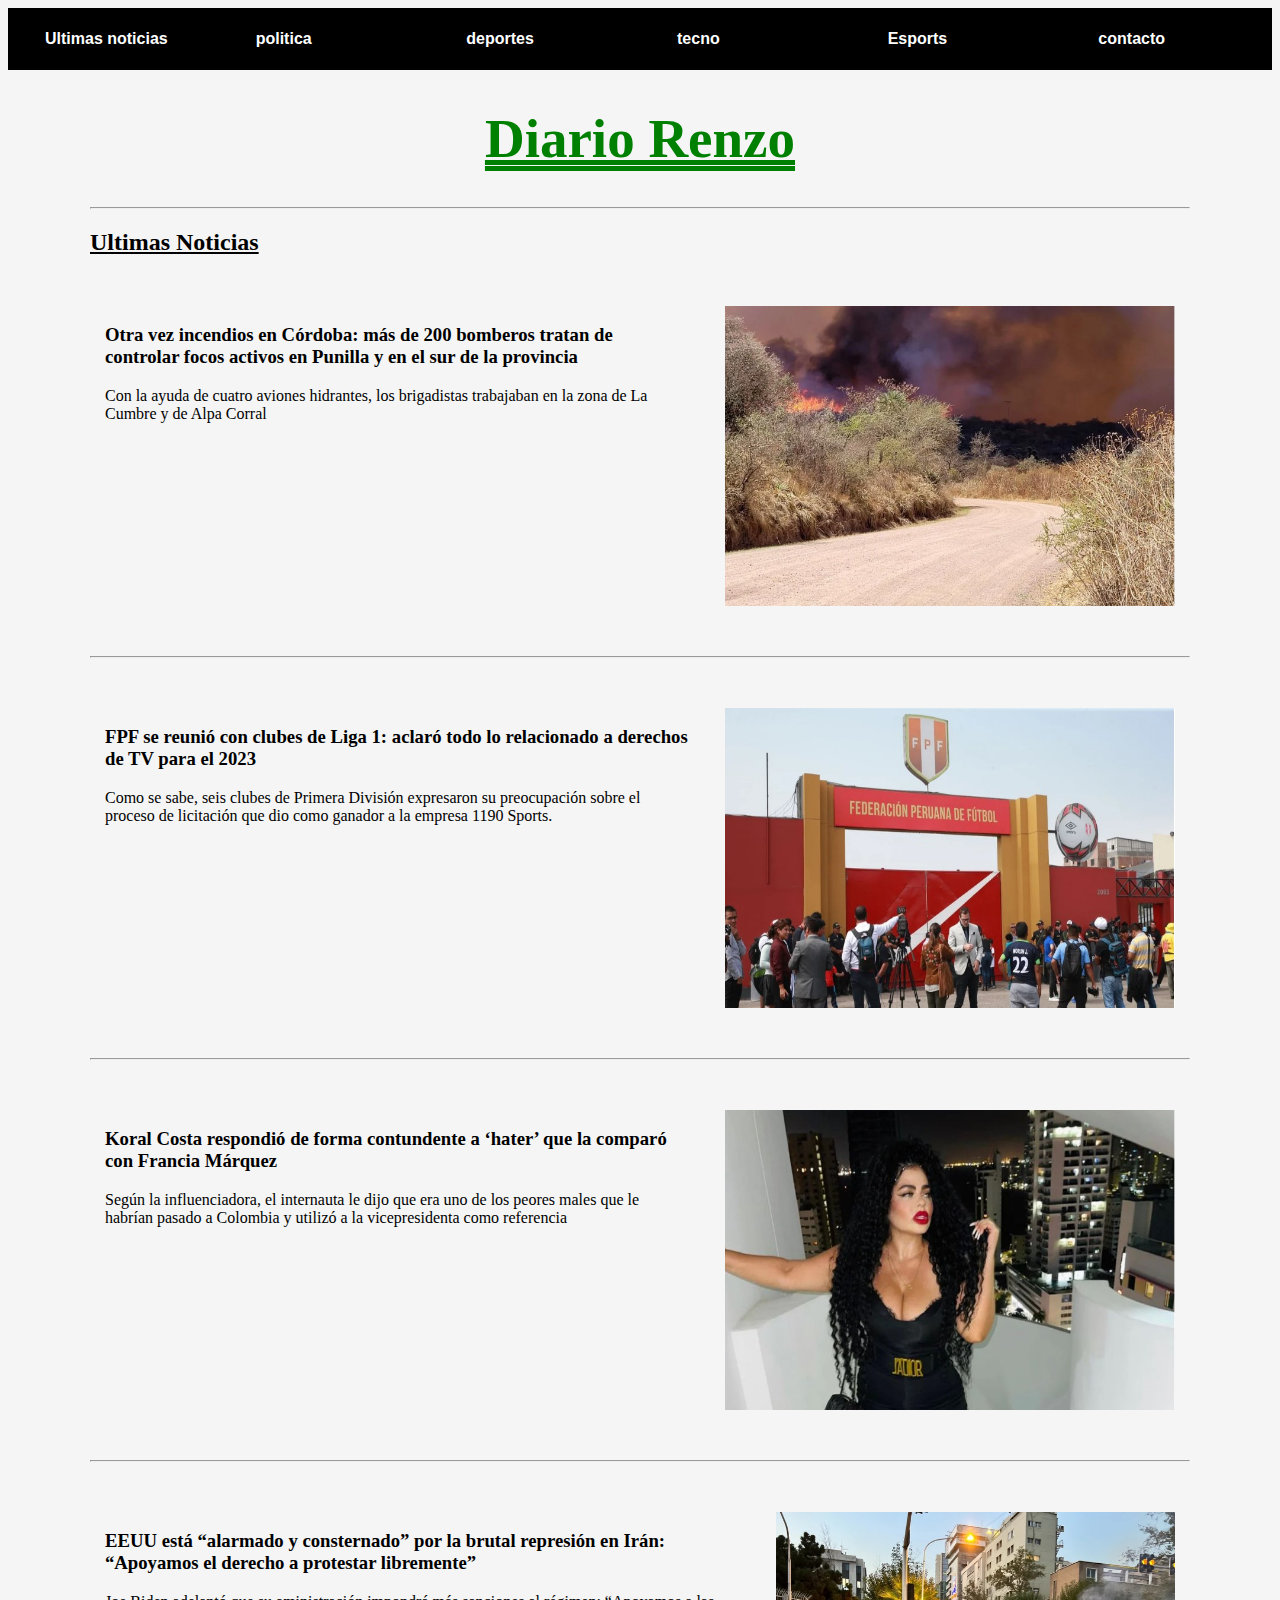
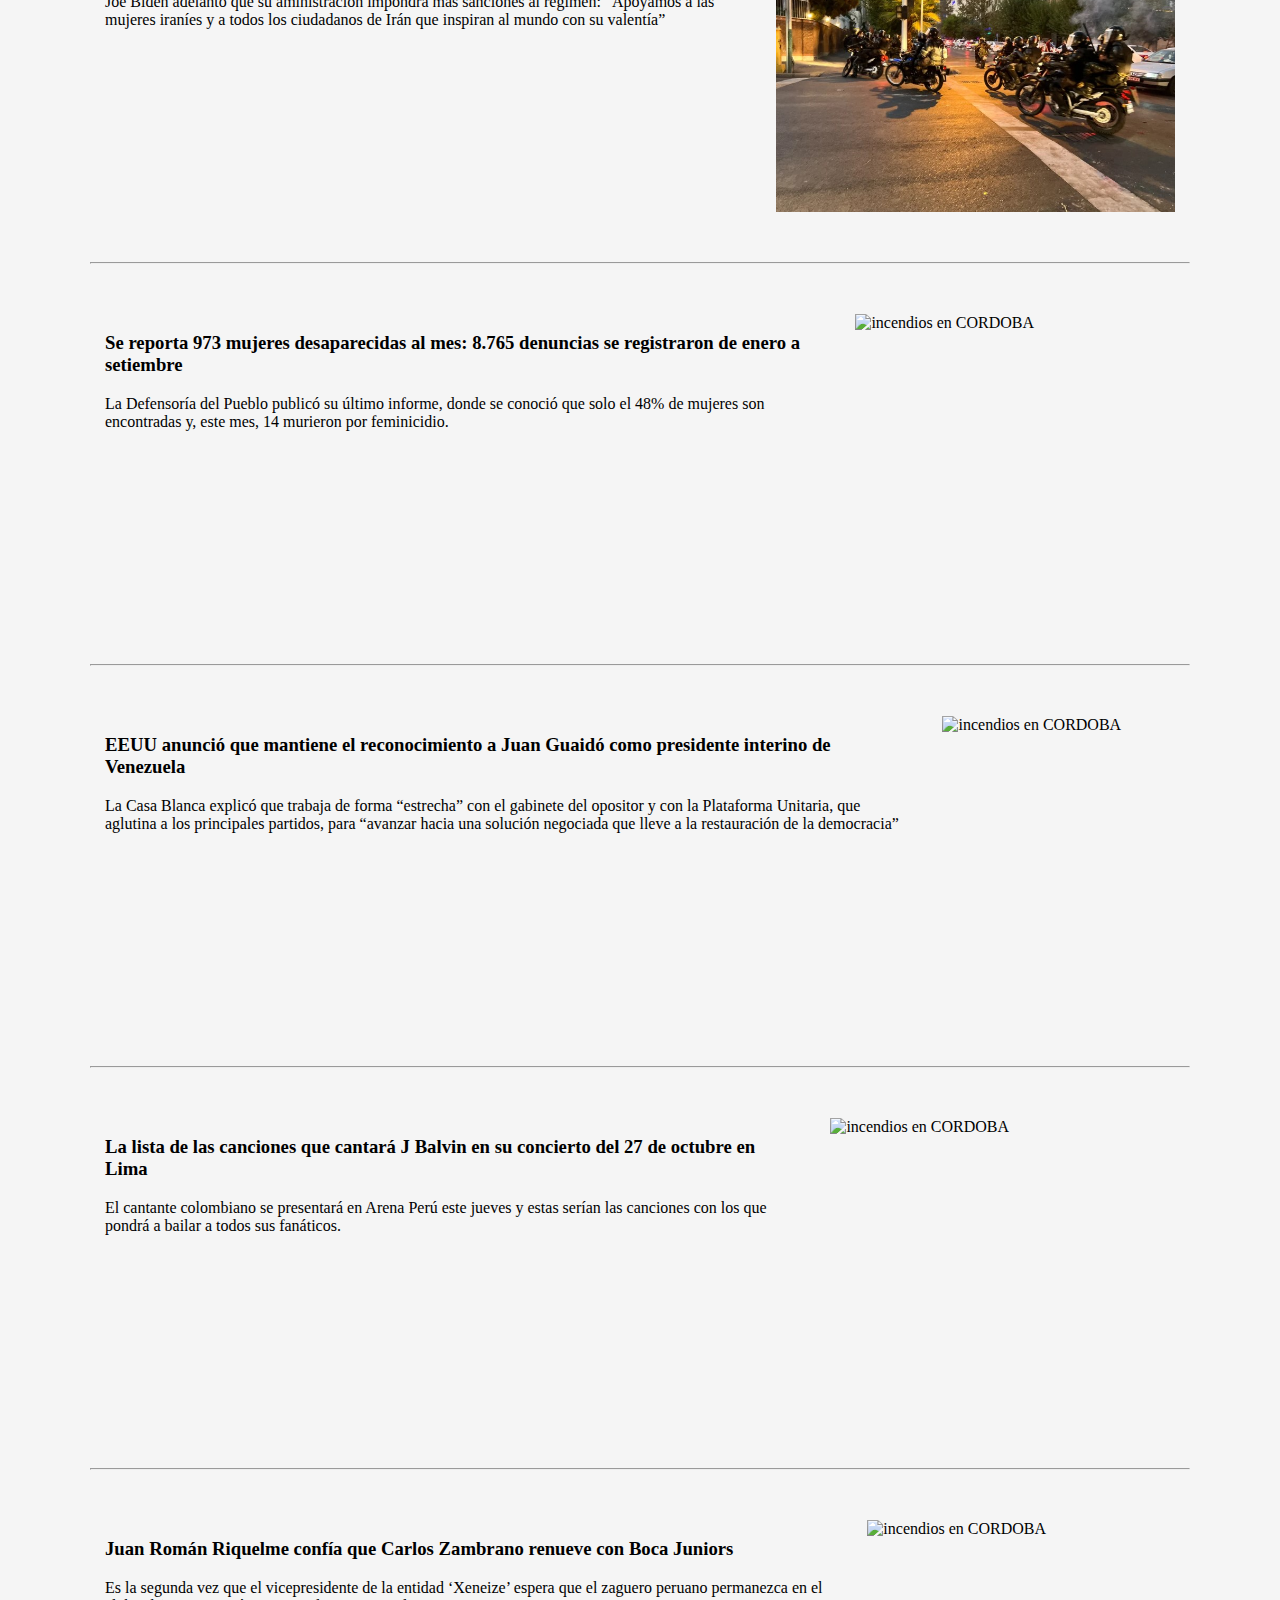
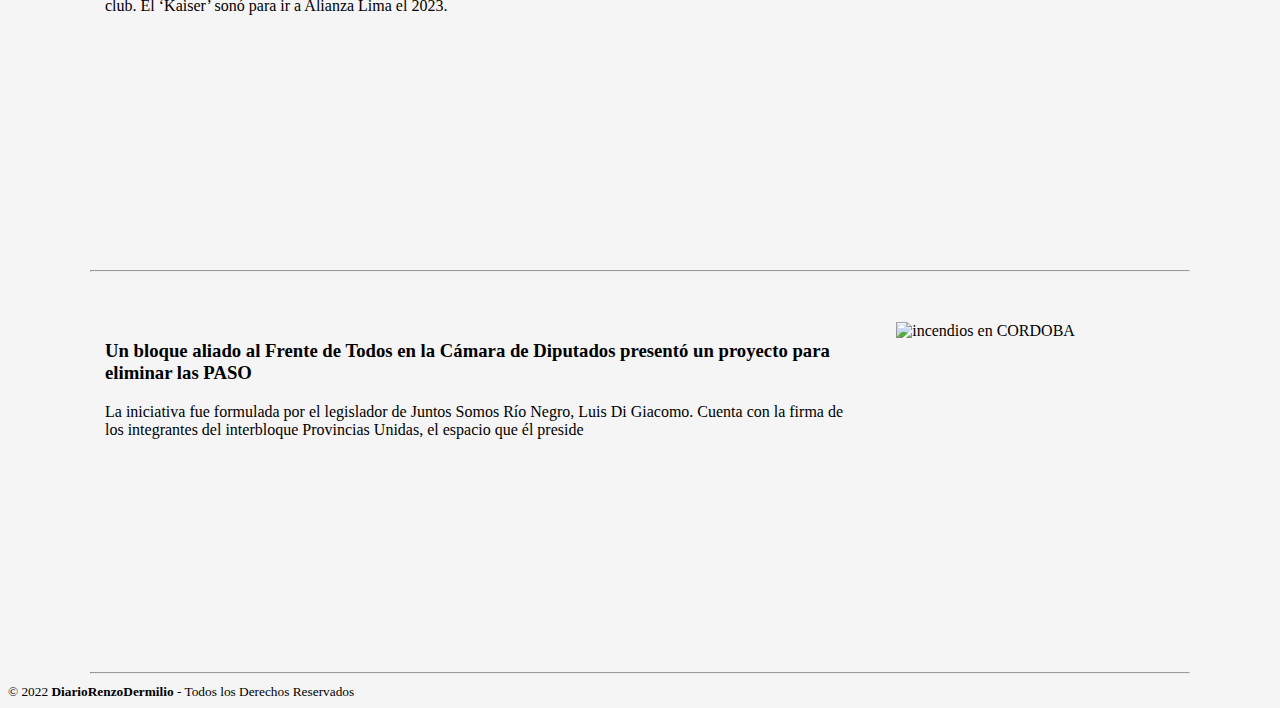
==== index.html @ aff15582 "primer commit" ====
<!DOCTYPE html>
<html lang="en">
<head>
    <meta charset="UTF-8">
    <meta http-equiv="X-UA-Compatible" content="IE=edge">
    <meta name="viewport" content="width=device-width, initial-scale=1.0">
    <link rel="stylesheet" href="style.css">
    <link rel="shortcut icon" href="./imagenes/diario.jpg ">
    <title>DiarioRenzoDermilio</title>
</head>

<body>
    <header>
        <a class="active">Ultimas noticias</a>   
        <a href="politica.html">politica</a>
        <a href="deportes.html">deportes</a>
        <a href="tecno.html">tecno</a>
        <a href="Esports.html">Esports</a>
        <a href="contacto.html">contacto</a>
    </header>    
    <main>
        <div class="pagina">
    
            <h1> Diario Renzo</h1>
            <hr>
            <h2><u>Ultimas Noticias</u></h2>
    
            <article>
                <div>
                    <h3>Otra vez incendios en Córdoba: más de 200 bomberos tratan de controlar focos activos en Punilla y en el sur de la provincia</h3>
                    <p>Con la ayuda de cuatro aviones hidrantes, los brigadistas trabajaban en la zona de La Cumbre y de Alpa Corral</p>
                </div>
                <img src="./imagenes/CORDOBA.jpg" alt="incendios en CORDOBA">
            </article>
            <hr>
            <article>
                <div>
                    <h3>FPF se reunió con clubes de Liga 1: aclaró todo lo relacionado a derechos de TV para el 2023</h3>
                    <p>Como se sabe, seis clubes de Primera División expresaron su preocupación sobre el proceso de licitación que dio como ganador a la empresa 1190 Sports.</p>
                </div>
                <img src="./imagenes/peru.jpg" alt="PFP PERU">
            </article>
            <hr>
            <article>
                <div>
                    <h3>Koral Costa respondió de forma contundente a ‘hater’ que la comparó con Francia Márquez</h3>
                    <p>Según la influenciadora, el internauta le dijo que era uno de los peores males que le habrían pasado a Colombia y utilizó a la vicepresidenta como referencia</p>
                </div>
                <img src="./imagenes/nigga.jpg" alt="koral costa">
            </article>
            <hr>
            <article>
                <div>
                    <h3>EEUU está “alarmado y consternado” por la brutal represión en Irán: “Apoyamos el derecho a protestar libremente”</h3>
                    <p>Joe Biden adelantó que su aministración impondrá más sanciones al régimen: “Apoyamos a las mujeres iraníes y a todos los ciudadanos de Irán que inspiran al mundo con su valentía”</p>
                </div>
                <img src="./imagenes/eeuu.jpg" alt="EEUU">
            </article>
            <hr>
            <article>
                <div>
                    <h3>Se reporta 973 mujeres desaparecidas al mes: 8.765 denuncias se registraron de enero a setiembre</h3>
                    <p>La Defensoría del Pueblo publicó su último informe, donde se conoció que solo el 48% de mujeres son encontradas y, este mes, 14 murieron por feminicidio.</p>
                </div>
                <img src="" alt="incendios en CORDOBA">
            </article>
            <hr>
            <article>
                <div>
                    <h3>EEUU anunció que mantiene el reconocimiento a Juan Guaidó como presidente interino de Venezuela</h3>
                    <p>La Casa Blanca explicó que trabaja de forma “estrecha” con el gabinete del opositor y con la Plataforma Unitaria, que aglutina a los principales partidos, para “avanzar hacia una solución negociada que lleve a la restauración de la democracia”</p>
                </div>
                <img src="C:\Users\Reenzito FCO\Desktop\curso coder\PreEntrega Dermilio\imagenes\CORDOBA.jpg" alt="incendios en CORDOBA">
            </article>
            <hr>
            <article>
                <div>
                    <h3>La lista de las canciones que cantará J Balvin en su concierto del 27 de octubre en Lima</h3>
                    <p>El cantante colombiano se presentará en Arena Perú este jueves y estas serían las canciones con los que pondrá a bailar a todos sus fanáticos.</p>
                </div>
                <img src="C:\Users\Reenzito FCO\Desktop\curso coder\PreEntrega Dermilio\imagenes\CORDOBA.jpg" alt="incendios en CORDOBA">
            </article>
            <hr>
            <article>
                <div>
                    <h3>Juan Román Riquelme confía que Carlos Zambrano renueve con Boca Juniors</h3>
                    <p>Es la segunda vez que el vicepresidente de la entidad ‘Xeneize’ espera que el zaguero peruano permanezca en el club. El ‘Kaiser’ sonó para ir a Alianza Lima el 2023.</p>
                </div>
                <img src="C:\Users\Reenzito FCO\Desktop\curso coder\PreEntrega Dermilio\imagenes\CORDOBA.jpg" alt="incendios en CORDOBA">
            </article>
            <hr>
            <article>
                <div>
                    <h3>Un bloque aliado al Frente de Todos en la Cámara de Diputados presentó un proyecto para eliminar las PASO</h3>
                    <p>La iniciativa fue formulada por el legislador de Juntos Somos Río Negro, Luis Di Giacomo. Cuenta con la firma de los integrantes del interbloque Provincias Unidas, el espacio que él preside</p>
                </div>
                <img src="C:\Users\Reenzito FCO\Desktop\curso coder\PreEntrega Dermilio\imagenes\CORDOBA.jpg" alt="incendios en CORDOBA">
            </article>
            <hr>
        </div>







    </main>
    

    <footer class="pie-pagina">
        <div> 
            <small>&copy; 2022 <b>DiarioRenzoDermilio</b> - Todos los Derechos Reservados</small>
        </div>
    </footer>


</body>
</html>
---- style.css ----
header{
    background-color: black;
    display: flex;
    justify-content: space-evenly;
}

a{
    display: flex;
    display: inline-block;
    width: 200px;
    font-family: Arial, Helvetica, sans-serif;
    font-weight: 650;
    background-color: black;
    padding: 20px 35px;
    margin: 2px 2px;
    color: white;
    text-decoration: none;
}

main{
    display: flex;
    justify-content: center;
}

body{
    background-color: whitesmoke;
}

h1{
    text-decoration-line: underline;
    text-decoration-style: double;
    color: green;
    font-family:'Brush Script MT';
    font-size: 55px;
    text-align: center;
}

.pagina{
    max-width: 1100px;
}

.form{
    width: 450px;
    margin: auto;
    padding: 10px 20px;
    box-sizing: border-box;
    margin-top: 20px;
    border-radius: 7px;
    }

.container-form h4{
    color: black;
    text-align: center;
    margin: 0;
    font-size: 50px;
    margin-bottom: 20px;
    margin-top: 0px;
    margin-right: 150px;
}

input, textarea{
    width: 100;
    margin-bottom: 20px;
    padding: 7px;
    box-sizing: border-box;
    font-size: 17px;
}
.container-form{
    width: 100%;
    max-width: 1100px;
    margin: auto;
    display: grid;
    grid-template-columns: repeat(2,1fr);
    grid-gap: 50px;
    margin-top: 90px;
}
.container-form a{
    font-size: 17px;
    display: inline-block;
    text-decoration: none;
    width: 100%;
    margin-bottom: 15px;
    color: black;
    font-weight: 700;
    background-color: whitesmoke;
}
.container-form i{
    color: green;
    margin-right: 10px;
}
.container-form form .campo, textarea{
    width: 100%;
    padding: 15px 10px;
    font-size: 15px;
    border: 1px solid; 
    margin-bottom: 20px;
    margin-top: 27px;
    border-radius: 3px;
    outline: 0px;
}
.container-form form textarea{
    max-width: 530px;
    min-width: 530px;
    min-height: 140px;
    max-height: 150px;
}
.container-form .btn-enviar{
    padding: 15px;
    font-size: 16px;
    border: none;
    outline: 0px;
    background: green;
    color: white;
    border-radius: 3px;
    cursor: pointer;
    transition: all 300ms;
    }

article{
    display: flex;
    flex-direction: row;
    justify-content: center;
    align-content: center;
    margin-top: 50px;
    margin-bottom: 50px;
    padding-left: 15px;
    padding-right: 15px;
}

article img{
    width: 450px;
    height: 300px;
    margin-left: 35px;
}

@media only screen and (max-width: 900px){
    article{
        flex-direction: column;
    }
    article img{
        width: 100%;
        height: auto;
        margin: 0;
    }
}
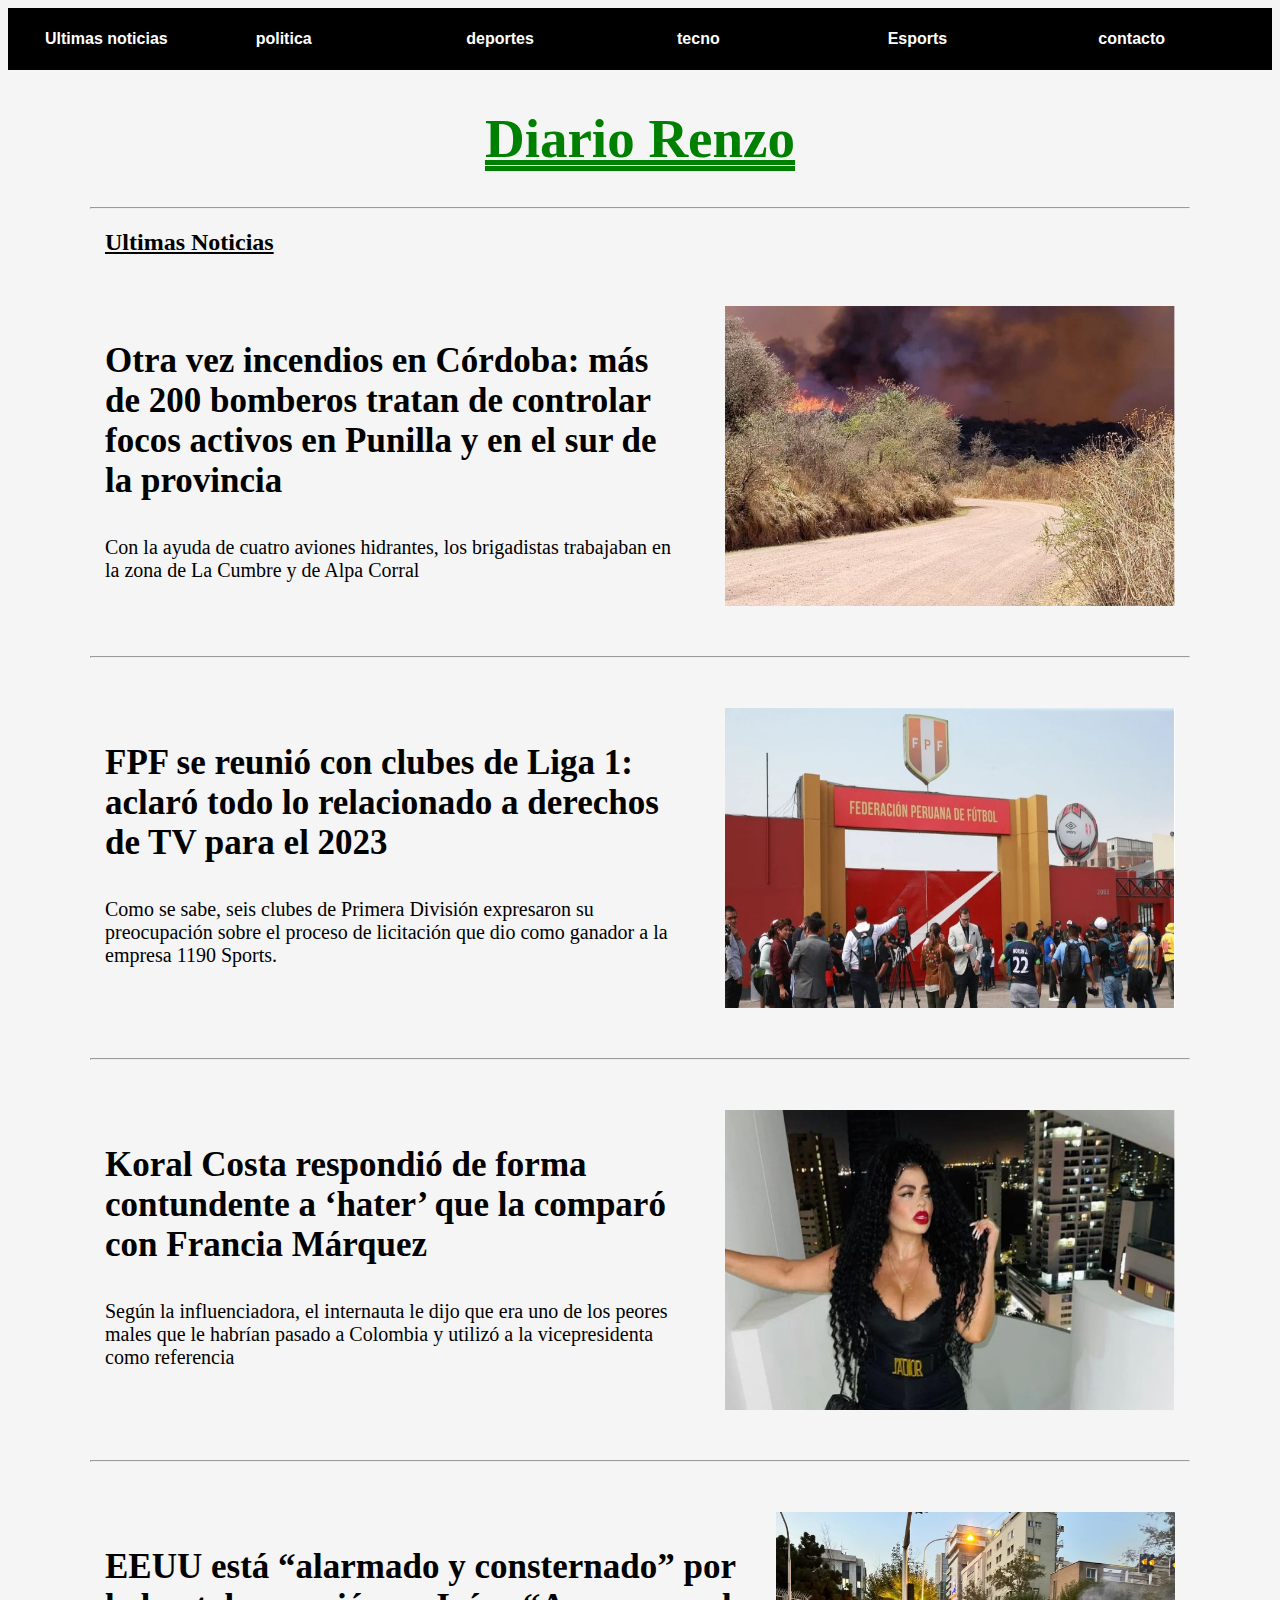
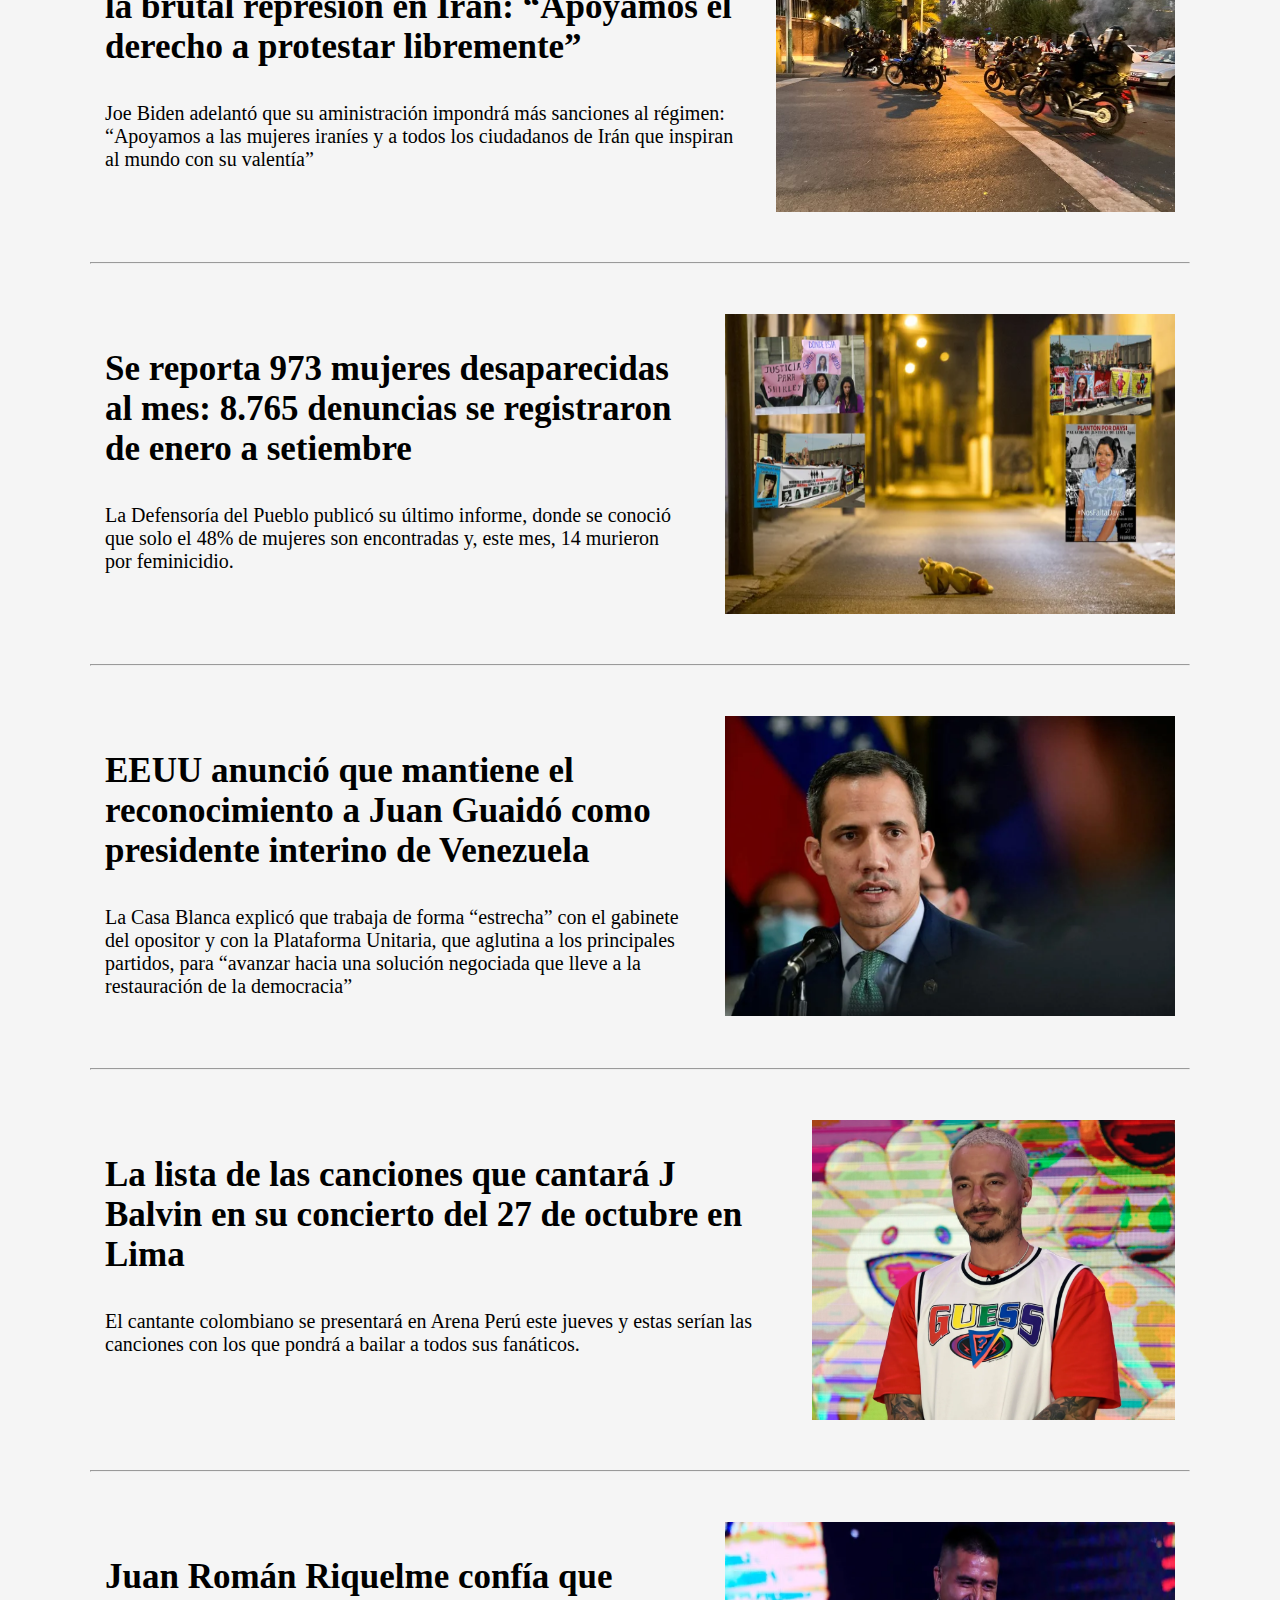
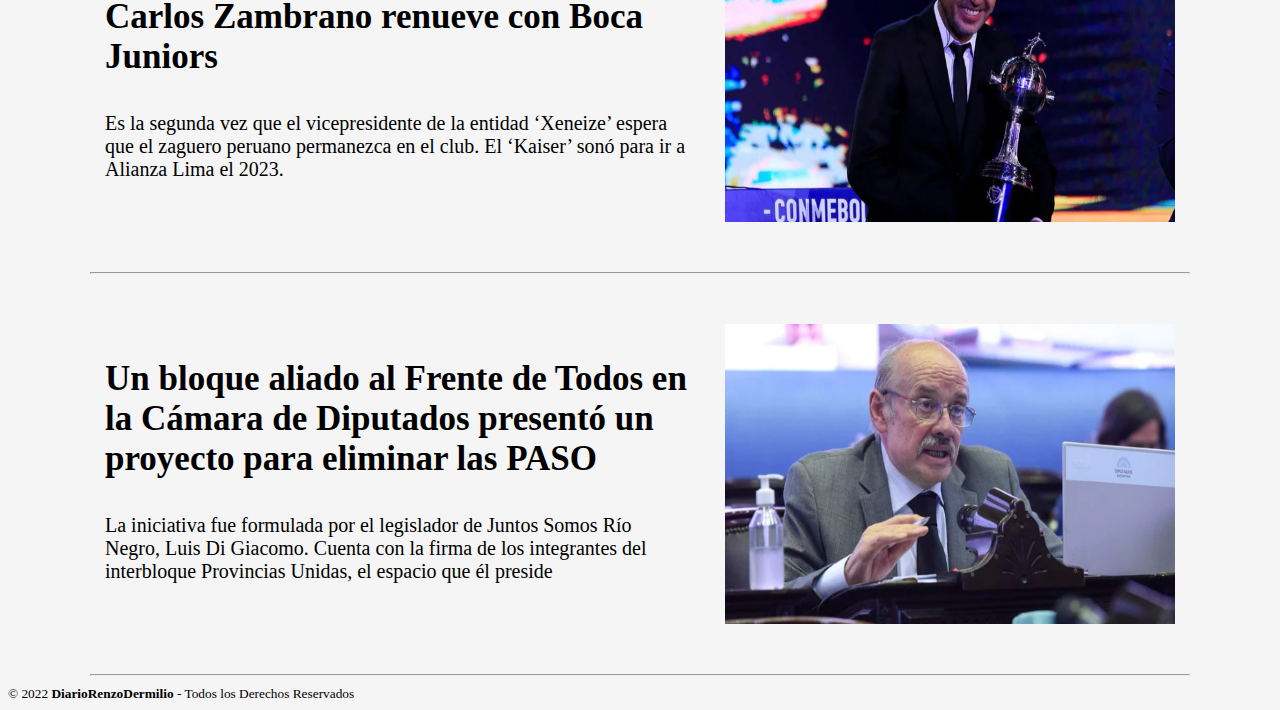
==== commit 54a1da09: "estuve agregando nuevas noticias, le di flex a todo y lo hice responsive. cambie tamaño de letras, l" ====
--- a/index.html
+++ b/index.html
@@ -18,6 +18,7 @@
         <a href="Esports.html">Esports</a>
         <a href="contacto.html">contacto</a>
     </header>    
+    
     <main>
         <div class="pagina">
     
@@ -62,7 +63,7 @@
                     <h3>Se reporta 973 mujeres desaparecidas al mes: 8.765 denuncias se registraron de enero a setiembre</h3>
                     <p>La Defensoría del Pueblo publicó su último informe, donde se conoció que solo el 48% de mujeres son encontradas y, este mes, 14 murieron por feminicidio.</p>
                 </div>
-                <img src="" alt="incendios en CORDOBA">
+                <img src="./imagenes/mujeresdesaparecidas.png" alt="mujeres desaparecidas">
             </article>
             <hr>
             <article>
@@ -70,7 +71,7 @@
                     <h3>EEUU anunció que mantiene el reconocimiento a Juan Guaidó como presidente interino de Venezuela</h3>
                     <p>La Casa Blanca explicó que trabaja de forma “estrecha” con el gabinete del opositor y con la Plataforma Unitaria, que aglutina a los principales partidos, para “avanzar hacia una solución negociada que lleve a la restauración de la democracia”</p>
                 </div>
-                <img src="C:\Users\Reenzito FCO\Desktop\curso coder\PreEntrega Dermilio\imagenes\CORDOBA.jpg" alt="incendios en CORDOBA">
+                <img src="./imagenes/juan guaido.png" alt="juan guaido">
             </article>
             <hr>
             <article>
@@ -78,7 +79,7 @@
                     <h3>La lista de las canciones que cantará J Balvin en su concierto del 27 de octubre en Lima</h3>
                     <p>El cantante colombiano se presentará en Arena Perú este jueves y estas serían las canciones con los que pondrá a bailar a todos sus fanáticos.</p>
                 </div>
-                <img src="C:\Users\Reenzito FCO\Desktop\curso coder\PreEntrega Dermilio\imagenes\CORDOBA.jpg" alt="incendios en CORDOBA">
+                <img src="./imagenes/j balvin.png" alt="j Balvin">
             </article>
             <hr>
             <article>
@@ -86,7 +87,7 @@
                     <h3>Juan Román Riquelme confía que Carlos Zambrano renueve con Boca Juniors</h3>
                     <p>Es la segunda vez que el vicepresidente de la entidad ‘Xeneize’ espera que el zaguero peruano permanezca en el club. El ‘Kaiser’ sonó para ir a Alianza Lima el 2023.</p>
                 </div>
-                <img src="C:\Users\Reenzito FCO\Desktop\curso coder\PreEntrega Dermilio\imagenes\CORDOBA.jpg" alt="incendios en CORDOBA">
+                <img src="./imagenes/riquelme.png" alt="Riquelme">
             </article>
             <hr>
             <article>
@@ -94,17 +95,10 @@
                     <h3>Un bloque aliado al Frente de Todos en la Cámara de Diputados presentó un proyecto para eliminar las PASO</h3>
                     <p>La iniciativa fue formulada por el legislador de Juntos Somos Río Negro, Luis Di Giacomo. Cuenta con la firma de los integrantes del interbloque Provincias Unidas, el espacio que él preside</p>
                 </div>
-                <img src="C:\Users\Reenzito FCO\Desktop\curso coder\PreEntrega Dermilio\imagenes\CORDOBA.jpg" alt="incendios en CORDOBA">
+                <img src="./imagenes/camara de diputados.png" alt="camara de diputados">
             </article>
             <hr>
         </div>
-
-
-
-
-
-
-
     </main>
     
 
--- a/style.css
+++ b/style.css
@@ -35,11 +35,25 @@
     text-align: center;
 }
 
+h2{
+    display: flex;
+    padding-left: 15px;
+}
+
+h3{
+    font-size: 35px;
+}
+
+p{
+    font-size: 20px;
+}
+
 .pagina{
     max-width: 1100px;
 }
 
 .form{
+    display: flex;
     width: 450px;
     margin: auto;
     padding: 10px 20px;
@@ -142,4 +156,11 @@
         height: auto;
         margin: 0;
     }
+    header{
+        flex-direction: column;
+    }
+    .container-form{
+        display: flex;
+        flex-direction: column;
+    }
 }